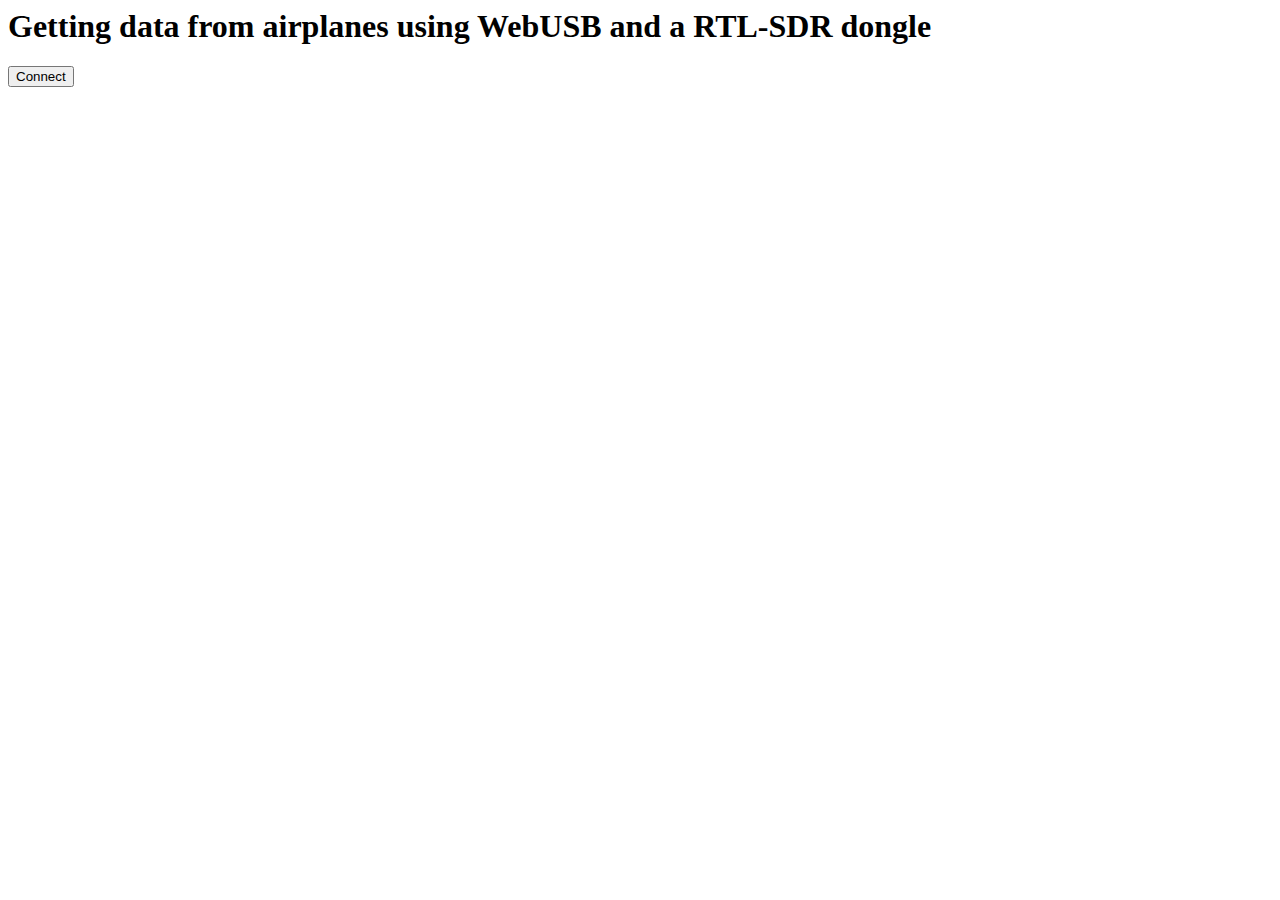
==== index.html @ b6b1f999 "very first commit" ====
<html lang="en">

<head>
    <meta charset="UTF-8">
    <meta http-equiv="X-UA-Compatible" content="IE=edge">
    <meta name="viewport" content="width=device-width, initial-scale=1.0">
    <title>Getting data from airplanes</title>
</head>

<body>
    <h1>Getting data from airplanes using WebUSB and a RTL-SDR dongle</h1>
    <button>Connect</button>
    <script src="index.js" type="module"></script>
</body>

</html>
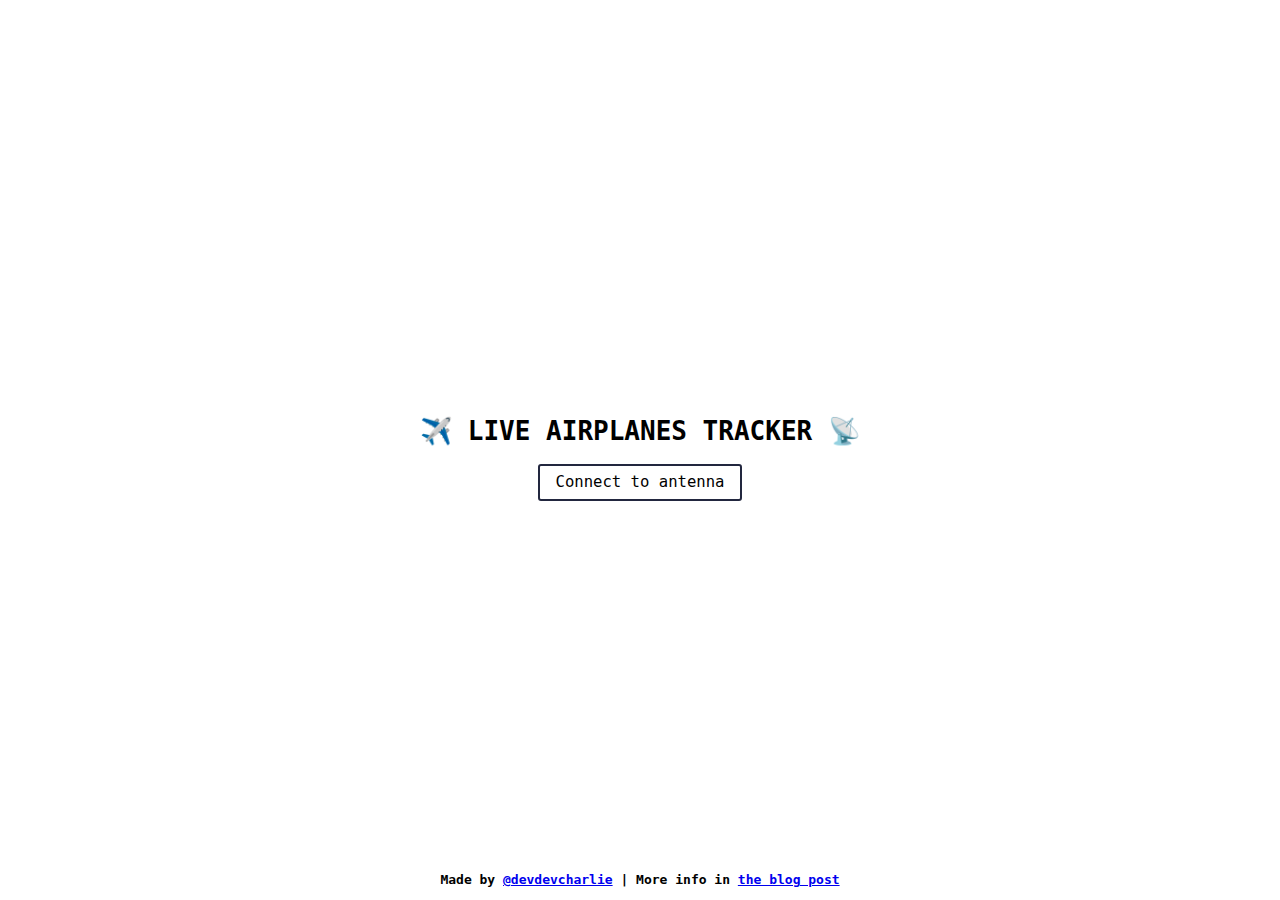
==== commit 87fc95c3: "update" ====
--- a/index.html
+++ b/index.html
@@ -4,12 +4,37 @@
     <meta charset="UTF-8">
     <meta http-equiv="X-UA-Compatible" content="IE=edge">
     <meta name="viewport" content="width=device-width, initial-scale=1.0">
-    <title>Getting data from airplanes</title>
+
+    <meta property="og:title" content="Live airplanes tracker">
+    <meta property="og:description" content="Live airplanes tracker using Web USB, RTL-SDR, and JavaScript.">
+    <meta property="og:image"
+        content="https://res.cloudinary.com/devdevcharlie/image/upload/v1661281509/Screen_Shot_2022-08-23_at_12.03.55_PM_k9demp.png">
+    <meta property="og:url" content="">
+    <meta name="twitter:card" content="summary_large_image">
+
+
+    <title>Live airplanes tracker in JavaScript</title>
+    <link rel="stylesheet" href="styles.css">
 </head>
 
 <body>
-    <h1>Getting data from airplanes using WebUSB and a RTL-SDR dongle</h1>
-    <button>Connect</button>
+    <section class="intro">
+        <section>
+            <h1>✈️ LIVE AIRPLANES TRACKER 📡</h1>
+            <button>Connect to antenna</button>
+        </section>
+    </section>
+
+    <main class="app">
+        <div id="canvas">
+            <p class="blink-me">Waiting for airplane...</p>
+
+            <p class="data"></p>
+        </div>
+    </main>
+    <footer>Made by <a href="https://twitter.com/devdevcharlie">@devdevcharlie</a> | More info in <a
+            href="https://charliegerard.dev/blog/live-data-airplanes-rtl-sdr">the blog
+            post</a></footer>
     <script src="index.js" type="module"></script>
 </body>
 
--- a/styles.css
+++ b/styles.css
@@ -0,0 +1,60 @@
+.intro {
+    display: flex;
+    justify-content: center;
+    align-items: center;
+    height: 100vh;
+    text-align: center;
+}
+
+.intro h1 {
+    font-size: 2em;
+}
+
+.app {
+    display: none;
+}
+
+body {
+    font-family: monospace;
+    font-weight: 800;
+    margin: 0;
+}
+
+button {
+    font-family: monospace;
+    border: 2px solid rgb(34, 39, 63);
+    background: none;
+    border-radius: 3px;
+    font-size: 1.2em;
+    padding: .5em 1em;
+    cursor: pointer;
+}
+
+p {
+    font-size: 1.2em;
+}
+
+.blink-me {
+    font-size: 1.5em;
+    animation: blinker 1.5s linear infinite;
+}
+
+@keyframes blinker {
+    50% {
+        opacity: 0;
+    }
+}
+
+.data {
+    font-size: 1.5em;
+    overflow-y: scroll;
+    height: 90vh;
+}
+
+
+footer {
+    position: absolute;
+    bottom: 1em;
+    text-align: center;
+    width: 100%;
+}